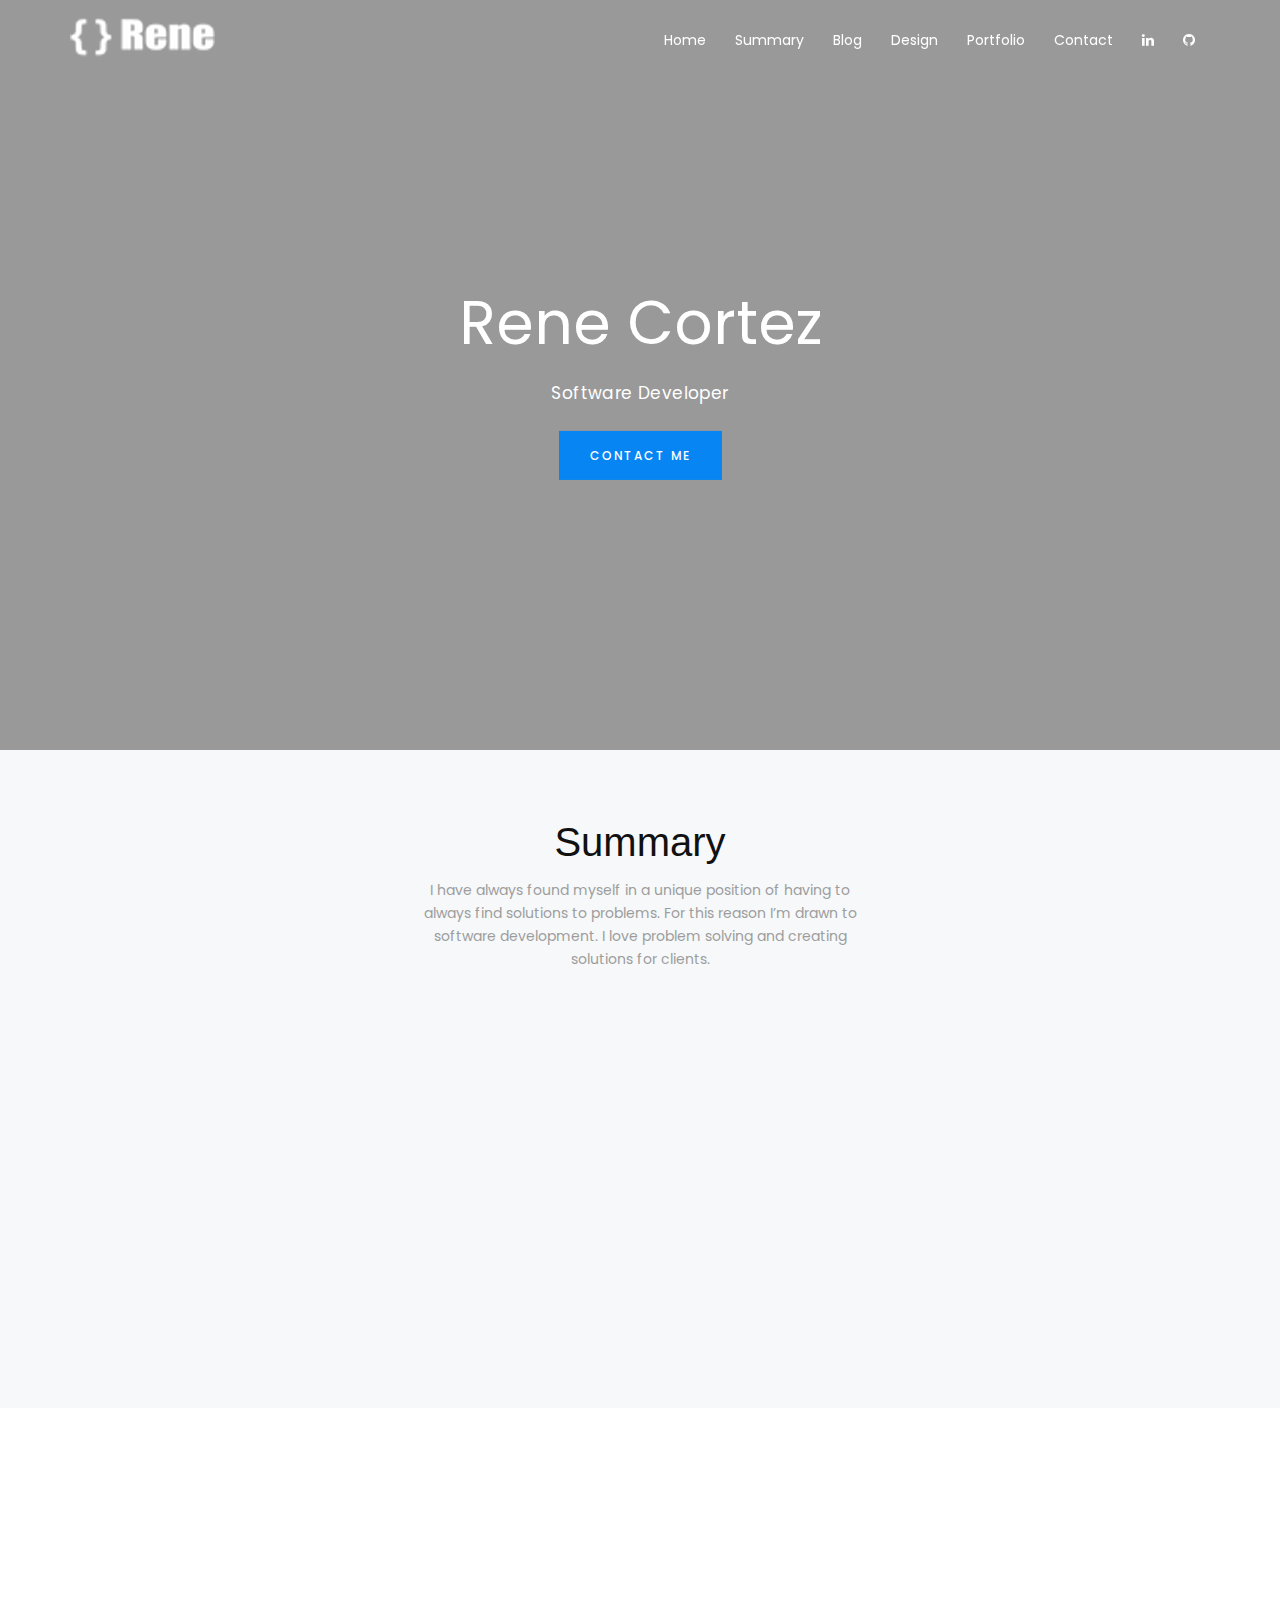
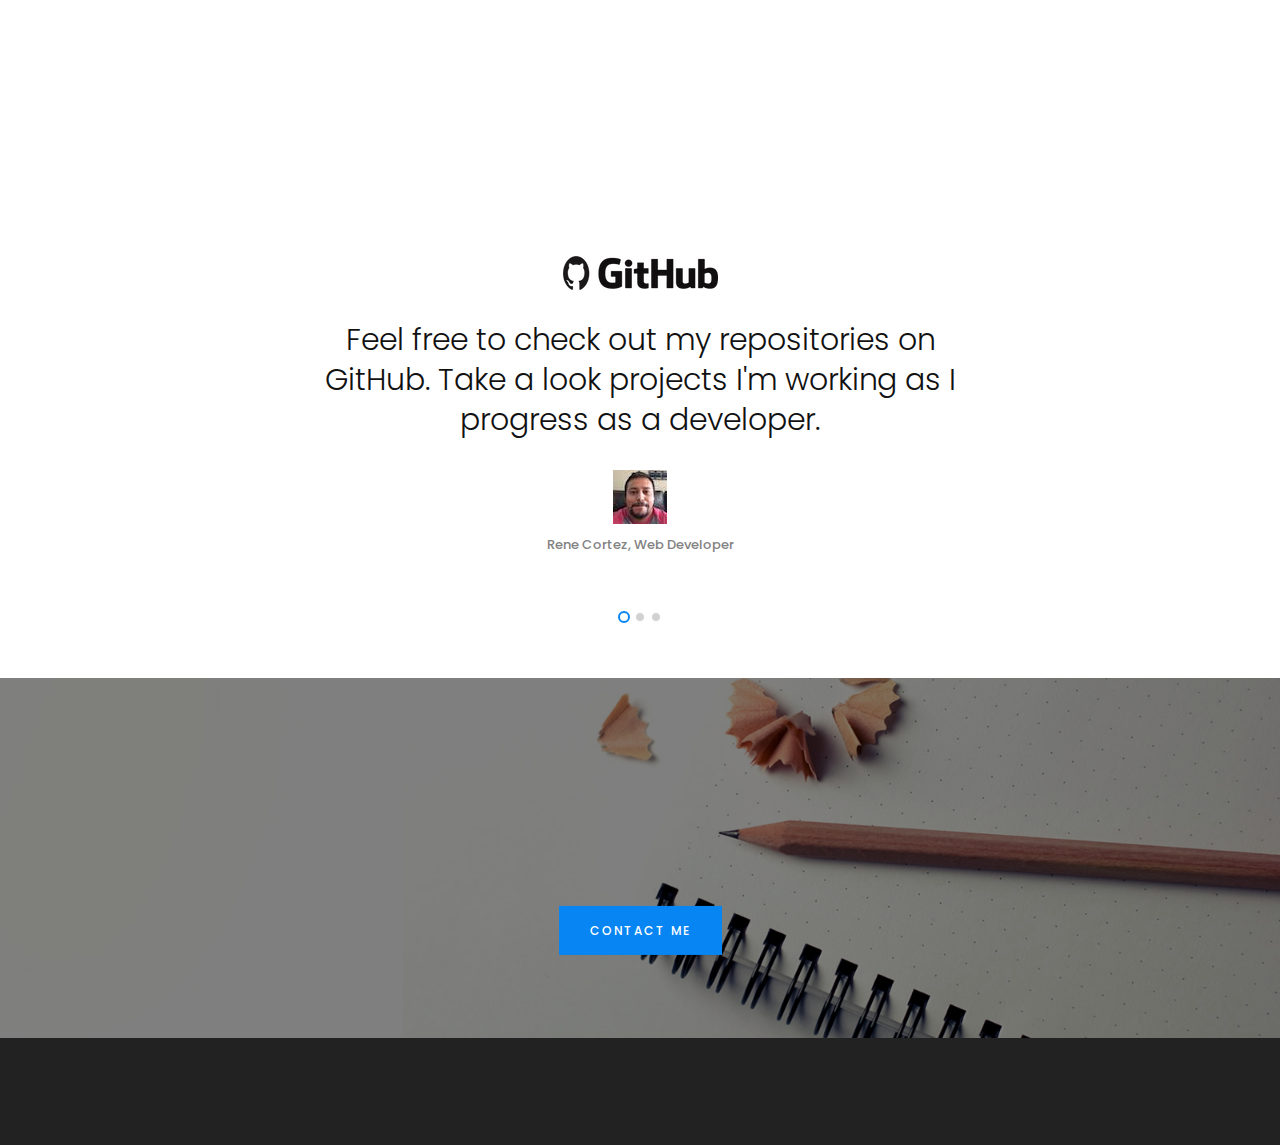
==== index.html @ 2984392f "First commit" ====
<!DOCTYPE html>
<html lang="en-US">
<head>
	<meta charset="UTF-8">
	<title>Rene Cortez</title>
	<meta name="viewport" content="width=device-width, initial-scale=1.0">
	<meta http-equiv="X-UA-Compatible" content="IE=9, IE=edge" />
	<meta name='robots' content='noindex,follow' />

	<link rel='stylesheet' id='bootstrap-css'  href='assets/css/bootstrap.min.css?ver=4.4.1' type='text/css' media='screen' />
	<link href='https://fonts.googleapis.com/css?family=Poppins:400,300,500,600,700&subset=latin,devanagari,latin-ext' rel='stylesheet' type='text/css'>
	<link rel='stylesheet' id='fontawesome-css'  href='https://maxcdn.bootstrapcdn.com/font-awesome/4.5.0/css/font-awesome.min.css?ver=4.4.1' type='text/css' media='all' />
	<link rel='stylesheet' id='style-css'  href='assets/css/new-style.css' type='text/css' media='all' />
	<link rel="stylesheet" href="https://cdnjs.cloudflare.com/ajax/libs/animate.css/3.5.2/animate.min.css">
	<script type='text/javascript' src='assets/js/jquery.js'></script>
	
	<link type="text/css" rel="stylesheet" id="flexible-switch" href="assets/css/new-style-blue.css" />

</head>
	
<body>
	<div class="hero-image">
		<div id="home">
			<div class="hero-overlay">
				<header id="site-header">
					<div class="row">
						<nav id="top-nav" class="navbar navbar-default navbar-fixed-top navbar-scroll-changed">
							  
						  <div class="container">

							<div class="col-md-2 col-sm-1 col-xs-12">
									<div class="branding">
									  <a href="#" title="Home is where the heart is" rel="home"><img id="logo" src="assets/images/flexible-logo.png" alt="Home is where the heart is"></a>
									</div><!--end branding-->
								
									<div class="navbar-header">
										<button type="button" class="navbar-toggle collapsed" data-toggle="collapse" data-target="#bs-example-navbar-collapse-1" aria-expanded="false">
											<span class="sr-only">Toggle navigation</span>
											<span class="icon-bar"></span>
											<span class="icon-bar"></span>
											<span class="icon-bar"></span>
										</button>
									</div><!--end navbar-header-->
							</div><!--end col-md-2 col-sm-2 col-xs-12-->

							<div class="col-md-10 col-sm-11 col-xs-12">
								  <div class="navbar-collapse collapse" id="bs-example-navbar-collapse-1" aria-expanded="true" style="height: 1px;" role="navigation">
									  
									<div class="menu-primary-menu-container">
										<ul id="menu-main-top-navigation" class="menu nav navbar-nav navbar-right">
											<li><a href="#home">Home</a></li>
											<li><a href="#features">Summary</a></li>
											<li><a href="#services">Blog</a></li>
											<li><a href="#info">Design</a></li>
											<li><a href="#plan">Portfolio</a></li>
											<li><a href="#contact">Contact</a></li>
											<li><a href="https://www.linkedin.com/in/rene-cortez/" target="_blank"><i class="fa fa-linkedin"></i></a></li>
											<li><a href="https://github.com/rcortezk9" target="_blank"><i class="fa fa-github"></i></a></li>
										</ul>
									</div><!--end menu-->
								</div><!--end navbar-collapse--> 

							 </div><!--end col-md-10 col-sm-10 col-xs-12--> 
							  
							</div><!--end container-->
						</nav>
						   
							</div><!--end row-->
						<div class="main-message">  
							<div class="container">
								<h1 class="flex fadeInUp animated">Rene Cortez</h1>
								<p class="description-image flex fadeInUp animated">
								  Software Developer
								</p>
								<input type="submit" class="btn btn-cta-primary btn-cta-buy" value="Contact Me" onclick="window.location.href='mailto:rcortezk9@gmail.com'">
								<!--<a class="btn btn-cta-primary btn-cta-blue flex fadeInUp animated" href="#" role="button">Contact</a>-->
							</div><!--end container-->                         
						</div><!--end main-message--> 
					</header>
				</div><!--end hero-overlay-->
			</div><!--end acasa-->
		 </div><!--end hero-image--> 
			  
			

	<section id="features">
		<div class="container">
			<div class="title">
				<h2 class="flex fadeInUp animated">Summary</h2>
				<p class="description flex fadeInUp animated">I have always found myself in a unique position of having to always find solutions to problems. For this reason I’m drawn to software development. I love problem solving and creating solutions for clients.</p>
			</div><!--end title-->

			<div class="row">
				<div class="col-md-3 caption flex fadeInUp animated animated" data-wow-delay="0.1s">
					<i class="fa fa-desktop"></i>
					<h3>Information Technology</h3>
					<p>Information Technology professional with outstanding analytical, interpersonal and communication skills</p>
				</div><!--end col-md-3-->

				<div class="col-md-3 caption flex fadeInUp animated animated" data-wow-delay="0.3s">
						<i class="fa fa-code"></i>
						<h3>Coding</h3>
						<p>Experienced in object-oriented programming; developing, testing and debugging code; designing interfaces; and
							administering systems and networks.</p>
				</div><!--end col-md-3-->

				<div class="col-md-3 caption flex fadeInUp animated animated" data-wow-delay="0.5s">
					<i class="fa fa-globe"></i>
						<h3>Web Presence</h3>
						<p>Able to build a Web presence from the ground up – from concept, navigation, layout, and programming to UX and SEO.</p>
				</div><!--end col-md-3-->

				<div class="col-md-3 caption flex fadeInUp animated animated" data-wow-delay="0.7s">
					<i class="fa fa-ship"></i>
					<h3>Military Service</h3>
					<p>Served 4 years in U.S. Navy where I led a group of 4 Operation Specialist in both surface and air war fair.  Learned about leadership and working as part of a team to overcome challenging situations.</p>
				</div><!--end col-md-3-->

			</div><!--end row-->
		</div><!--end container-->
	</section>

		<section id="services" class="container">
			<div class="row">
				<div class="title">
					<h2 class="flex fadeInUp animated">Blog Posts</h2>
					<p class="description flex fadeInUp animated">Coming Soon!</p>
				</div><!--end title-->
				<div class="col-md-6">
					<div class="row">
						<div class="col-sm-6 caption flex fadeInUp animated animated" data-wow-delay="0.1s">
							<a href="https://placeholder.com"><img src="http://via.placeholder.com/507x338"></a>
							<a href="#" title="Your title here"><h4>Best blog post</h4></a>
							<p>Aenean fermentum, elit eget tincidunt condimentum, eros ipsum rutrum orci, sagittis tempus lacus.</p>
							<a href="#" title="See more" class="more">See more &nbsp;<i class="fa fa-angle-right"></i></a>
						</div><!--end col-sm-6-->

						<div class="col-sm-6 caption flex fadeInUp animated animated" data-wow-delay="0.2s">
							<a href="https://placeholder.com"><img src="http://via.placeholder.com/507x338"></a>
							<a href="#" title="Your title here"><h4>Standard blog post</h4></a>
							<p>Aenean fermentum, elit eget tincidunt condimentum, eros ipsum rutrum orci, sagittis tempus lacus.</p>
							<a href="#" title="See more" class="more">See more &nbsp;<i class="fa fa-angle-right"></i></a>
						</div><!--end col-sm-6-->
					</div><!--end row-->
				</div><!--end col-md-6-->


				<div class="col-md-6">
					<div class="row">
						<div class="col-sm-6 caption flex fadeInUp animated animated" data-wow-delay="0.3s">
							<a href="https://placeholder.com"><img src="http://via.placeholder.com/507x338"></a>
							<a href="#" title="Your title here"><h4>Simple blog post</h4></a>
							<p>Aenean fermentum, elit eget tincidunt condimentum, eros ipsum rutrum orci, sagittis tempus lacus.</p>
							<a href="#" title="See more" class="more">See more &nbsp;<i class="fa fa-angle-right"></i></a>
						</div><!--end col-sm-6-->

						<div class="col-sm-6 caption flex fadeInUp animated animated" data-wow-delay="0.4s">
							<a href="https://placeholder.com"><img src="http://via.placeholder.com/507x338"></a>
							<a href="#" title="Your title here"><h4>Another blog post</h4></a>
							<p>Aenean fermentum, elit eget tincidunt condimentum, eros ipsum rutrum orci, sagittis tempus lacus.</p>
							<a href="#" title="See more" class="more">See more&nbsp;<i class="fa fa-angle-right"></i></a>
						</div><!--end col-sm-6-->
					</div><!--end row-->
				</div><!--end col-md-6-->
			</div><!--end row-->
		</section><!--end services-->


	<section id="info">
			<div class="zig-zag container">
				<div class="row">
					<div class="col-md-6">
						<img src='assets/images/mobile-responsive.png' class="serv flex fadeInUp animated animated" alt="Flexible" />
					</div><!--end col-md-7-->
					
					<div class="col-md-5 col-md-push-1">
						<h2 class="flex fadeInUp animated animated">Responsiveness - you bet</h2>
						<p class="flex fadeInUp animated animated">Sites are built to accommodate all aspects of a mobile user experience, regardless of what kind of device they are using. These sites will work just as well on a mobile device as on a desktop, giving users access to the full content of a site and not a stripped down version of the main site.  What you get is a seamless adjustment to the new dimensions of the user’s screen.
						</p>
					</div><!--end col-md-5--> 
					
				</div><!--end row-->
			</div><!--end zig-zag-->
			
			<div class="zig-zag container">
				<div class="row">
					<div class="col-md-5">
						<h2 class="flex fadeInUp animated animated">Agile Approach</h2>
						<p class="flex fadeInUp animated animated">Means managing the design and building of the website in a flexible, incremental way.  Applying it to everything from software development and user experience to visual design and writing content.  Since the approach is highly flexible, it can change and grow as new information and problems are encountered.
						</p>
					</div><!--end col-md-5--> 
					
					<div class="col-md-6 col-md-offset-1">
						<img src='assets/images/web-presence.png' class="serv flex flipInX animated" alt="Flexible" />
					</div><!--end col-md-5-->
					
				</div><!--end row-->
			</div><!--end zig-zag-->
		</section><!--end info-->
			   
			
		<section id="plan">
			<div class="container">
					<div class="title">
						<h2 class="flex fadeInUp animated animated">Portfolio</h2>
						<p class="description flex fadeInUp animated animated">Projects</p>
					</div><!--end title-->
			
					<div class="row"> 
						<div class="col-md-6">
							<div class="row">
								<a href="assets/Projects/simple-simon-pinn/index.html" target="_blank"><div class="price-table col-sm-6 flex fadeInUp animated" data-wow-delay="0.1s">
									<i class="fa fa-life-ring"></i>
									<h6>Simple Simon</h6>
									<SPAN class="dollar">PLAY</SPAN>
									<span class="price"></span>

									<ul class="features">
										<li>Test yourself</li>
										<li>Watch, remember, repeat!</li>
										<li>Fast-paced play, challenge youself.</li>
										<li>Keeps track of your score.</li>
									</ul>
								</div></a><!--price-table-->

								<a href="assets/Projects/weather-app/weather_map.html" target="_blank"><div class="price-table col-sm-6 flex fadeInUp animated" data-wow-delay="0.3s">
									<i class="fa fa-sun-o"></i>
									<h6>Weather App</h6>
									<span class="dollar">VIEW</span>
									<span class="price"></span>

									<ul class="features">
										<li>Used Google & Weather API</li>
										<li>Drag & drop marker</li>
										<li>Get weather updates</li>
										<li>3, 6, 9 day forecast</li>
									</ul>
								</div></a><!--price-table-->
								
							</div><!--end row-->    
						</div><!--end col-sm-6-->        
		


						<div class="col-md-6">
							<div class="row">
								<a href="assets/Projects/calculator/calculator.html" target="_blank"><div class="price-table col-sm-6 flex fadeInUp animated" data-wow-delay="0.5s">
									<i class="fa fa-calculator"></i>
									<h6>Calculator</h6>
									<span class="dollar">VIEW</span>
									<span class="price"></span>

									<ul class="features">
										<li>Calculator program</li>
										<li>Can handle simple arithmetic</li>
										<li>Able to use your mouse or keys</li>
										<li>A work in progress</li>
									</ul>

								</div></a><!--price-table-->

								<a href="https://leveluplearning.site" target="_blank"><div class="price-table col-sm-6 flex fadeInUp animated" data-wow-delay="0.7s">
									<i class="fa fa-child"></i>
									<h6>Level Up Learning</h6>
									<span class="dollar">VISIT</span>
									<span class="price"></span>

									<ul class="features">
										<li>Capston Project</li>
										<li>Java-based platform</li>
										<li>Connection to advance education</li>
										<li>1:1 Student & Teacher</li>
									</ul>
								</div></a><!--price-table-->
							</div><!--end row--> 
					</div><!--end col-sm-6-->

					
				</div><!--end row-->
			</div><!--end container-->                                       
		</section><!--end plan-->     
			

	
		<section id="testimonials">
				<div class="container">
					<div class="caption">   
					<div class="row">
						<div class="col-md-12">                            
							<div id="myCarousel" class="carousel slide" data-interval="4000">

								<div class="carousel-inner">
									<div class="item active">
										<a href="https://github.com/rcortezk9" target="_blank" class="company"><img src="assets/images/github-logo.png" alt="#"></a>
										<blockquote>
											<i class="quote-open"></i>
											Feel free to check out my repositories on GitHub.  Take a look projects I'm working as I progress as a developer.
											<i class="quote-close"></i>
										</blockquote>

										<span class="author"><img src="assets/images/user.png" alt="#">Rene Cortez, Web Developer</span>
									</div><!--end item-->

									<div class="item">
										<a href="http://codeup.com" target="_blank" class="company"><img src="assets/images/codeup-logo.png" alt="#"></a>
										<blockquote>
											<i class="quote-open"></i>
											Full Stack Web Development - Java.
											<i class="quote-close"></i>
										</blockquote>
										<span class="author"><img src="assets/images/user.png" alt="#">Rene Cortez, Web Developer</span>
									</div><!--end item-->

									<div class="item">
										<a class="company"><img src="assets/images/tools.png" alt="#"></a>
										<blockquote>
											<i class="quote-open"></i>
											Spring, REST, Java, JavaScript, jQuery, CSS, Bootstrap, GitHub, XML, AJAX, MySQL, Maven, Intellij,
											Tomcat
											<i class="quote-close"></i>
										</blockquote>
										<span class="author"><img src="assets/images/user.png" alt="#">Rene Cortez, Web Developer</span>
									</div><!--end item-->

								</div><!--end carousel-inner-->

								<!-- Indicators -->
								  <ol class="carousel-indicators">
									<li data-target="#myCarousel" data-slide-to="0" class="active"></li>
									<li data-target="#myCarousel" data-slide-to="1" class=""></li>
									<li data-target="#myCarousel" data-slide-to="2" class=""></li>
								  </ol>

							</div><!--end myCarousel-->

						</div><!--end col-md-12-->  

					</div><!--end row--> 
					</div><!--end caption-->                            
				</div><!--end container-->
		</section><!--end testimonials-->
										
																	   

		<section id="contact" class="marketing-action">
			<div class="overlay">
				<div class="text">
					 <h2 class="flex fadeInUp animated  animated">{$rene.cortez}</h2>
					 <p class="description-image flex fadeInUp animated  animated">
						Software Developer.
					 </p>
					<input type="submit" class="btn btn-cta-primary btn-cta-buy" value="Contact Me" onclick="window.location.href='mailto:rcortezk9@gmail.com'">
					 <!--<a href="#" class="btn btn-cta-primary btn-cta-buy" role="button">Call to action</a>-->
				</div><!--end text-->
			</div><!--end overlay-->
		</section><!--end marketing-action-->
										   

	   <div id="footer">                                      
	   <div class="container">
			<div class="row">
					<div class="footer-section col-md-1">
						<a href="#" title="Home is where the heart is" rel="home"><img src='assets/images/flexible-logo-footer.png' class="logo-footer flex fadeInUp animated" alt="Home is where the heart is"></a>
					</div><!--end footer-section-->

					<div class="footer-section col-md-8 col-sm-9 col-xs-12 text-center">
							<!--<p class="copyright flex fadeInUp animated">&#169; Copyright 2016 <strong>Rene.</strong>&nbsp;All rights reserved.</p>-->
					</div><!--end footer-section-->

						
					<div class="footer-section col-md-3 col-xs-12">
						<div class="social copyright flex fadeInUp animated">
							<a href="https://www.linkedin.com/in/rene-cortez/" target="_blank"><i class="fa fa-linkedin"></i></a>
							<a href="https://github.com/rcortezk9" target="_blank"><i class="fa fa-github"></i></a>
						</div><!--end social-->
					</div><!--end col-md-3-->
			</div><!--end row-->
		</div><!--end container-->
		</div><!--end footer-->

<script type='text/javascript' src='https://ajax.googleapis.com/ajax/libs/jquery/1.11.3/jquery.min.js?ver=1.0'></script>
<script type='text/javascript' src='assets/js/bootstrap.min.js'></script>
<script type='text/javascript' src='assets/js/jquery-mobile.js?ver=1.0'></script>
<script type='text/javascript' src="assets/js/wow.min.js"></script>
<script type='text/javascript' src="assets/js/main.js"></script>
<script type='text/javascript' src="assets/js/respond.min.js"></script>

<script>

//jQuery transitions init(wow + animated)
wow = new WOW(
	{
		boxClass: 'flex',
		animateClass: 'animated', // default
		offset: 0,          // default
		mobile: true,       // default
		live: true        // default
	}
	)
wow.init();
</script>
<script type="text/javascript" src="assets/js/jQuery.style.switcher.js"></script>
				<script type="text/javascript">
			$(function(){
			$('#colour-variations ul').styleSwitcher({
				defaultThemeId: 'flexible-switch',
				hasPreview: false,
				cookie: {
					expires: 30,
					isManagingLoad: true
				}
			});	
			$('.option-toggle').click(function() {
				$('#colour-variations').toggleClass('sleep');
			});
		});
		</script>
</body>
---- assets/css/new-style.css ----
/* 
Theme Name: Flexible
Author: Andrei Dorin
Version: 1.0
*/
body{font-family:"Poppins",Arial sans-serif;font-size:14px;line-height:1.42857143;color:#828282;background-color:#fff;margin:0;padding:0;overflow-x:hidden;-webkit-font-smoothing:antialiased}ul{margin:0;padding:0;list-style:none}h1{font-size:60px}h2{color:#111;font-weight:300;margin-bottom:30px}h3,h4,h5{color:#333c4d;font-weight:400;margin-bottom:20px}p{font-family:'Poppins',sans-serif;font-weight:400;font-size:14px;line-height:23px;color:#828282;padding-bottom:15px}@font-face{font-family:'FontAwesome';src:local('FontAwesome')}ul li{font-family:'Poppins',sans-serif;font-size:15px;line-height:27px;list-style-type:none;color:#828282}a{color:#828282}a:hover{color:#0785f2}a h4:hover{text-decoration:underline}img{max-width:100%;height:auto}.branding img#logo{max-width:initial;margin-left:-15px}.clear{clear:both}.container{padding-right:15px;padding-left:15px;margin-right:auto;margin-left:auto}.caption{text-align:center;margin-bottom:70px}.btn-cta-primary{color:#fff!important;padding:15px 30px 15px 30px!important;border-radius:0;font-size:12px;letter-spacing:2px;transition:all .2s ease-in-out;position:relative;margin-top:25px;text-transform:uppercase;font-weight:500}.btn-cta-blue{background-color:#0785f2}.btn-cta-blue:hover{background-color:#fff;color:#0785f2!important}a.more{transition:all .2s ease-in-out;font-size:14px!important;margin-top:10px;font-weight:400}a.more:hover *{color:#0785f2;padding-left:10px}a.more i.fa{font-size:15px!important;font-weight:700;border:0;cursor:pointer;margin-right:5px;transition:all .2s ease-in-out}a.more i.fa:hover{color:#009be3}#top-nav{transition:all .2s linear 0s}.navbar-fixed-top{background-color:transparent;border:0}.navbar-fixed-top li a{color:#fff;font-size:14px;font-weight:400;transition:color .3s,border .3s}.navbar-fixed-top .navbar-nav .activenav a{color:#fff;border-bottom:1px solid #fff}.navbar-nav>li>a{border-bottom:1px solid transparent;transition:color .3s,border .3s}.navbar-fixed-top .navbar-nav>li>a:hover{border-bottom:1px solid #fff}.fixed-header{background:#fff!important;box-shadow:0 6px 4px -4px rgba(0,0,0,.1)}.fixed-header .navbar-nav>li>a{color:#828282;opacity:1}.fixed-header .navbar-nav .activenav a{color:#222!important;border-bottom:1px solid #0785f2}.fixed-header .navbar-nav .activenav a:hover{border-bottom:1px solid #0785f2}.fixed-header .navbar-nav>li>a:hover{border-bottom:1px solid #111}#top-nav.navbar-scroll-changed{background:0;margin:0 auto;border:0;padding-top:15px;padding-bottom:15px}.hero-overlay{background:rgba(0,0,0,.4);height:600px;top:0;left:0;bottom:0;right:0}.hero-image{margin-bottom:70px}.hero-image #home{background:url("../images/home-hero-2.jpg");position:relative;width:100%;background-size:cover;background-position:center;background-repeat:no-repeat;overflow:hidden}.main-message{position:absolute;text-align:center;top:50%;transform:translatey(-50%);-o-transform:translatey(-50%);-webkit-transform:translatey(-50%);-moz-transform:translatey(-50%);-ms-transform:translatey(-50%);width:100%}.main-message h1{font-family:"Poppins",Arial sans-serif;font-weight:400;font-size:60px;color:#fff}.title{text-align:center;margin-bottom:70px}.title p{font-size:14px;color:#9d9d9d}.title h2{margin-bottom:15px!important}p.description{font-size:14px;font-weight:400;text-align:center!important;padding-bottom:5px;max-width:450px;margin:0 auto}p.description-image{color:#fff;font-size:17px;font-weight:400;letter-spacing:.4px;padding:15px 230px;line-height:25px}.zig-zag{margin-bottom:100px}.zig-zag h2{margin-top:70px}.zig-zag-right p{text-align:right}.zig-zag-right h2{text-align:right}#features{margin-bottom:70px;padding-top:50px;background-color:#f6f8fa}#features i.fa{font-size:50px;color:#0785f2;position:relative;text-align:center;margin-bottom:10px}#features h3{color:#222}#features .caption p{padding-left:10px;padding-right:10px}#testimonials .carousel-indicators li{background-color:#000;background-color:rgba(70,70,70,.25)}#testimonials .carousel-indicators .active{background-color:transparent;border:2px solid #0785f2}.carousel-inner .item{min-height:320px}#testimonials .carousel-inner blockquote{font-size:30px;line-height:40px;margin:0;font-weight:300;color:#111}.carousel-indicators{top:110%}a.company img{margin:0 auto 10px;margin-bottom:30px;width:auto}span.author{font-size:13px;color:#828282!important;font-weight:500}span.author img{display:block;height:54px;margin:0 auto 10px;margin-top:30px;width:auto}#services a img{transition:all .2s ease-in-out}#services a img{border:2px solid #fff}#services a img:hover{border:2px solid #0785f2}#plan{padding-bottom:70px}.price-table{padding-top:40px;padding-bottom:30px;text-align:center;background-color:#fff;border:1px solid #d6d6d6;transition:all .2s ease-in-out;cursor:pointer;margin-left:0}.price-table i.fa{color:#d6d6d6;font-size:40px}.price-table h6{letter-spacing:2px;text-transform:uppercase;color:#828282;font-weight:400}span.price{font-size:70px;font-weight:300;color:#333c4d}span.dollar{vertical-align:top;font-size:17px!important;display:inline-block;margin-top:15px;color:#222}.price-table ul.features{margin-top:10px}.price-table ul.features li{font-size:14px;line-height:37px}.price-table:hover{background-color:#0785f2;margin-top:-20px;z-index:10;border:0}.price-table:hover *{color:#fff!important}@media (max-width: 768px){.hero-overlay{ height:450px}.navbar-fixed-top{background:#fff!important;box-shadow:0 6px 4px -4px rgba(0,0,0,.1)}.navbar-default .navbar-nav>li>a{color:#828282;opacity:1;line-height:20px!important;margin-left:0!important}.navbar-fixed-top .navbar-toggle .icon-bar{background-color:#757d8a!important}.navbar-fixed-top .navbar-nav .activenav a{color:#222;border-bottom:1px solid #0785f2}}@media (max-width: 990px){p.description-image{ padding:0!important}}@media (max-width: 990px){.zig-zag{ text-align:center;margin-bottom:40px}.zig-zag-right *{text-align:center!important;margin-bottom:20px}.carousel-indicators{position:relative;clear:both;margin-bottom:30px;left:50%}}@media (max-width: 450px){.social{ float:left!important;margin-bottom:20px;margin-top:-15px}.zig-zag h2{margin-top:30px}}@media (max-width: 650px){.footer-section{ text-align:center!important}p.copyright{float:none!important;margin-left:0!important}.social{float:none!important}.marketing-action h1{font-size:35px;font-weight:400}}@media (max-width: 768px){.price-table{ margin:30px!important}}@media (max-width: 600px){.main-message h1{ font-size:40px!important}}.marketing-action{position:relative;background:url('../images/pencil.jpg');width:100%;height:100%;background-size:cover;background-position:center;background-repeat:no-repeat;overflow:hidden}.marketing-action .overlay{background:rgba(0,0,0,.5);top:0;left:0;bottom:0;right:0;height:360px}.marketing-action .text{position:absolute;text-align:center;top:48%;transform:translatey(-50%);-o-transform:translatey(-50%);-webkit-transform:translatey(-50%);-moz-transform:translatey(-50%);-ms-transform:translatey(-50%);width:100%;padding-left:15px;padding-right:15px}.marketing-action h1{margin-bottom:15px!important;margin-top:0}.marketing-action .text h1{color:#fff}.btn-cta-buy{background-color:#0785f2;margin-top:0}.btn-cta-buy:hover{background-color:#fff;color:#0785f2!important;margin-top:0}#footer{margin-bottom:0;background-color:#222;padding-top:50px}.footer-section{margin-bottom:30px}img.logo-footer{margin-top:-15px}p.copyright{float:left;margin-left:-30px}.social{float:right;margin-right:-15px}.social a{padding-right:15px;font-size:19px}
/* This beautiful CSS-File has been crafted with LESS (lesscss.org) and compiled by simpLESS (wearekiss.com/simpless) */
---- assets/css/new-style-blue.css ----
body{font-family:Poppins,Arial sans-serif;font-size:14px;line-height:1.42857143;color:#828282;background-color:#fff;margin:0;padding:0;overflow-x:hidden;-webkit-font-smoothing:antialiased}ul{margin:0;padding:0;list-style:none}h1{font-size:60px}h2{color:#111;font-weight:300;margin-bottom:30px}h3,h4,h5{color:#333c4d;font-weight:400;margin-bottom:20px}p{font-family:Poppins,sans-serif;font-weight:400;font-size:14px;line-height:23px;color:#828282;padding-bottom:15px}@font-face{font-family:FontAwesome;src:local('FontAwesome')}ul li{font-family:Poppins,sans-serif;font-size:15px;line-height:27px;list-style-type:none;color:#828282}a{color:#828282}a:hover{color:#0785f2}a h4:hover{text-decoration:underline}img{max-width:100%;height:auto}.branding img#logo{max-width:initial;margin-left:-15px}.clear{clear:both}.container{padding-right:15px;padding-left:15px;margin-right:auto;margin-left:auto}.caption{text-align:center;margin-bottom:70px}.btn-cta-primary{color:#fff!important;padding:15px 30px!important;border-radius:0;font-size:12px;letter-spacing:2px;transition:all .2s ease-in-out;position:relative;margin-top:25px;text-transform:uppercase;font-weight:500}.btn-cta-blue{background-color:#0785f2}.btn-cta-blue:hover{background-color:#fff;color:#0785f2!important}a.more{transition:all .2s ease-in-out;font-size:14px!important;margin-top:10px;font-weight:400}a.more:hover *{color:#0785f2;padding-left:10px}a.more i.fa{font-size:15px!important;font-weight:700;border:none;cursor:pointer;margin-right:5px;transition:all .2s ease-in-out}a.more i.fa:hover{color:#009be3}#top-nav{transition:all .2s linear 0s}.navbar-fixed-top{background-color:transparent;border:none}.navbar-fixed-top li a{color:#fff;font-size:14px;font-weight:400;transition:color .3s,border .3s}.navbar-fixed-top .navbar-nav .activenav a{color:#fff;border-bottom:1px solid #fff}.navbar-nav>li>a{border-bottom:1px solid transparent;transition:color .3s,border .3s}.navbar-fixed-top .navbar-nav>li>a:hover{border-bottom:1px solid #fff}.fixed-header{background:#fff!important;box-shadow:0 6px 4px -4px rgba(0,0,0,.1)}.fixed-header .navbar-nav>li>a{color:#828282;opacity:1}.fixed-header .navbar-nav .activenav a{color:#222!important;border-bottom:1px solid #0785f2}.fixed-header .navbar-nav .activenav a:hover{border-bottom:1px solid #0785f2}.fixed-header .navbar-nav>li>a:hover{border-bottom:1px solid #111}#top-nav.navbar-scroll-changed{background:0 0;margin:0 auto;border:0;padding-top:15px;padding-bottom:15px}.hero-overlay{background:rgba(0,0,0,.4);height:700px;top:0;left:0;bottom:0;right:0}.hero-image{margin-bottom:0}.hero-image #home{background:url(../images/home-hero-2.jpg) center no-repeat;position:relative;width:100%;background-size:cover;overflow:hidden}.main-message{position:absolute;text-align:center;top:50%;transform:translateY(-50%);-o-transform:translateY(-50%);-webkit-transform:translateY(-50%);-moz-transform:translateY(-50%);-ms-transform:translateY(-50%);width:100%}.main-message h1{font-family:Poppins,Arial sans-serif;font-weight:400;font-size:60px;color:#fff}.title{text-align:center;margin-bottom:70px}.title p{font-size:14px;color:#9d9d9d}.title h2{margin-bottom:15px!important}p.description{font-size:14px;font-weight:400;text-align:center!important;padding-bottom:5px;max-width:450px;margin:0 auto}p.description-image{color:#fff;font-size:17px;font-weight:400;letter-spacing:.4px;padding:15px 230px;line-height:25px}.zig-zag{margin-bottom:100px}.zig-zag h2{margin-top:70px}.zig-zag-right h2,.zig-zag-right p{text-align:right}#features{margin-bottom:70px;padding-top:50px;background-color:#f6f8fa}#features i.fa{font-size:50px;color:#0785f2;position:relative;text-align:center;margin-bottom:10px}#features h3{color:#222}#features .caption p{padding-left:10px;padding-right:10px}#testimonials .carousel-indicators li{background-color:#000;background-color:rgba(70,70,70,.25)}#testimonials .carousel-indicators .active{background-color:transparent;border:2px solid #0785f2}.carousel-inner .item{min-height:320px}#testimonials .carousel-inner blockquote{font-size:30px;line-height:40px;margin:0;font-weight:300;color:#111}.carousel-indicators{top:110%}a.company img{margin:0 auto 30px;width:auto}span.author{font-size:13px;color:#828282!important;font-weight:500}span.author img{display:block;height:54px;margin:30px auto 10px;width:auto}#services a img{transition:all .2s ease-in-out;border:2px solid #fff}#services a img:hover{border:2px solid #0785f2}#plan{padding-bottom:70px}.price-table{padding-top:40px;padding-bottom:30px;text-align:center;background-color:#fff;border:1px solid #d6d6d6;transition:all .2s ease-in-out;cursor:pointer;margin-left:0}.price-table i.fa{color:#d6d6d6;font-size:40px}.price-table h6{letter-spacing:2px;text-transform:uppercase;color:#828282;font-weight:400}span.price{font-size:70px;font-weight:300;color:#333c4d}span.dollar{vertical-align:top;font-size:40px!important;display:inline-block;margin-top:15px;color:#222}.price-table ul.features{margin-top:10px}.price-table ul.features li{font-size:14px;line-height:37px}.price-table:hover{background-color:#0785f2;margin-top:-20px;z-index:10;border:none}.price-table:hover *{color:#fff!important}#contact h2{color:#fff}@media (max-width:1024px){.hero-overlay{height:550px}}@media (min-width:1024px){.hero-overlay{height:750px}}@media (max-width:768px){.hero-overlay{height:450px}.navbar-fixed-top{background:#fff!important;box-shadow:0 6px 4px -4px rgba(0,0,0,.1)}.navbar-default .navbar-nav>li>a{color:#828282;opacity:1;line-height:20px!important;margin-left:0!important}.navbar-fixed-top .navbar-toggle .icon-bar{background-color:#757d8a!important}.navbar-fixed-top .navbar-nav .activenav a{color:#222;border-bottom:1px solid #0785f2}}@media (max-width:990px){p.description-image{padding:0!important}}@media (max-width:990px){.zig-zag{text-align:center;margin-bottom:40px}.zig-zag-right *{text-align:center!important;margin-bottom:20px}.carousel-indicators{position:relative;clear:both;margin-bottom:30px;left:50%}}@media (max-width:450px){.social{float:left!important;margin-bottom:20px;margin-top:-15px}.zig-zag h2{margin-top:30px}}@media (max-width:650px){.footer-section{text-align:center!important}p.copyright{float:none!important;margin-left:0!important}.social{float:none!important}.marketing-action h1{font-size:35px;font-weight:400}}@media (max-width:768px){.price-table{margin:30px!important}}@media (max-width:600px){.main-message h1{font-size:40px!important}}.marketing-action{position:relative;background:url(../images/pencil.jpg) center no-repeat;width:100%;height:100%;background-size:cover;overflow:hidden}.marketing-action .overlay{background:rgba(0,0,0,.5);top:0;left:0;bottom:0;right:0;height:360px}.marketing-action .text{position:absolute;text-align:center;top:48%;transform:translateY(-50%);-o-transform:translateY(-50%);-webkit-transform:translateY(-50%);-moz-transform:translateY(-50%);-ms-transform:translateY(-50%);width:100%;padding-left:15px;padding-right:15px}.marketing-action h1{margin-bottom:15px!important;margin-top:0}.marketing-action .text h1{color:#fff}.btn-cta-buy{background-color:#0785f2;margin-top:0}.btn-cta-buy:hover{background-color:#fff;color:#0785f2!important;margin-top:0}#footer{margin-bottom:0;background-color:#222;padding-top:50px}.footer-section{margin-bottom:30px}img.logo-footer{margin-top:-15px}p.copyright{float:left;margin-left:-30px}.social{float:right;margin-right:-15px}.social a{padding-right:15px;font-size:19px}
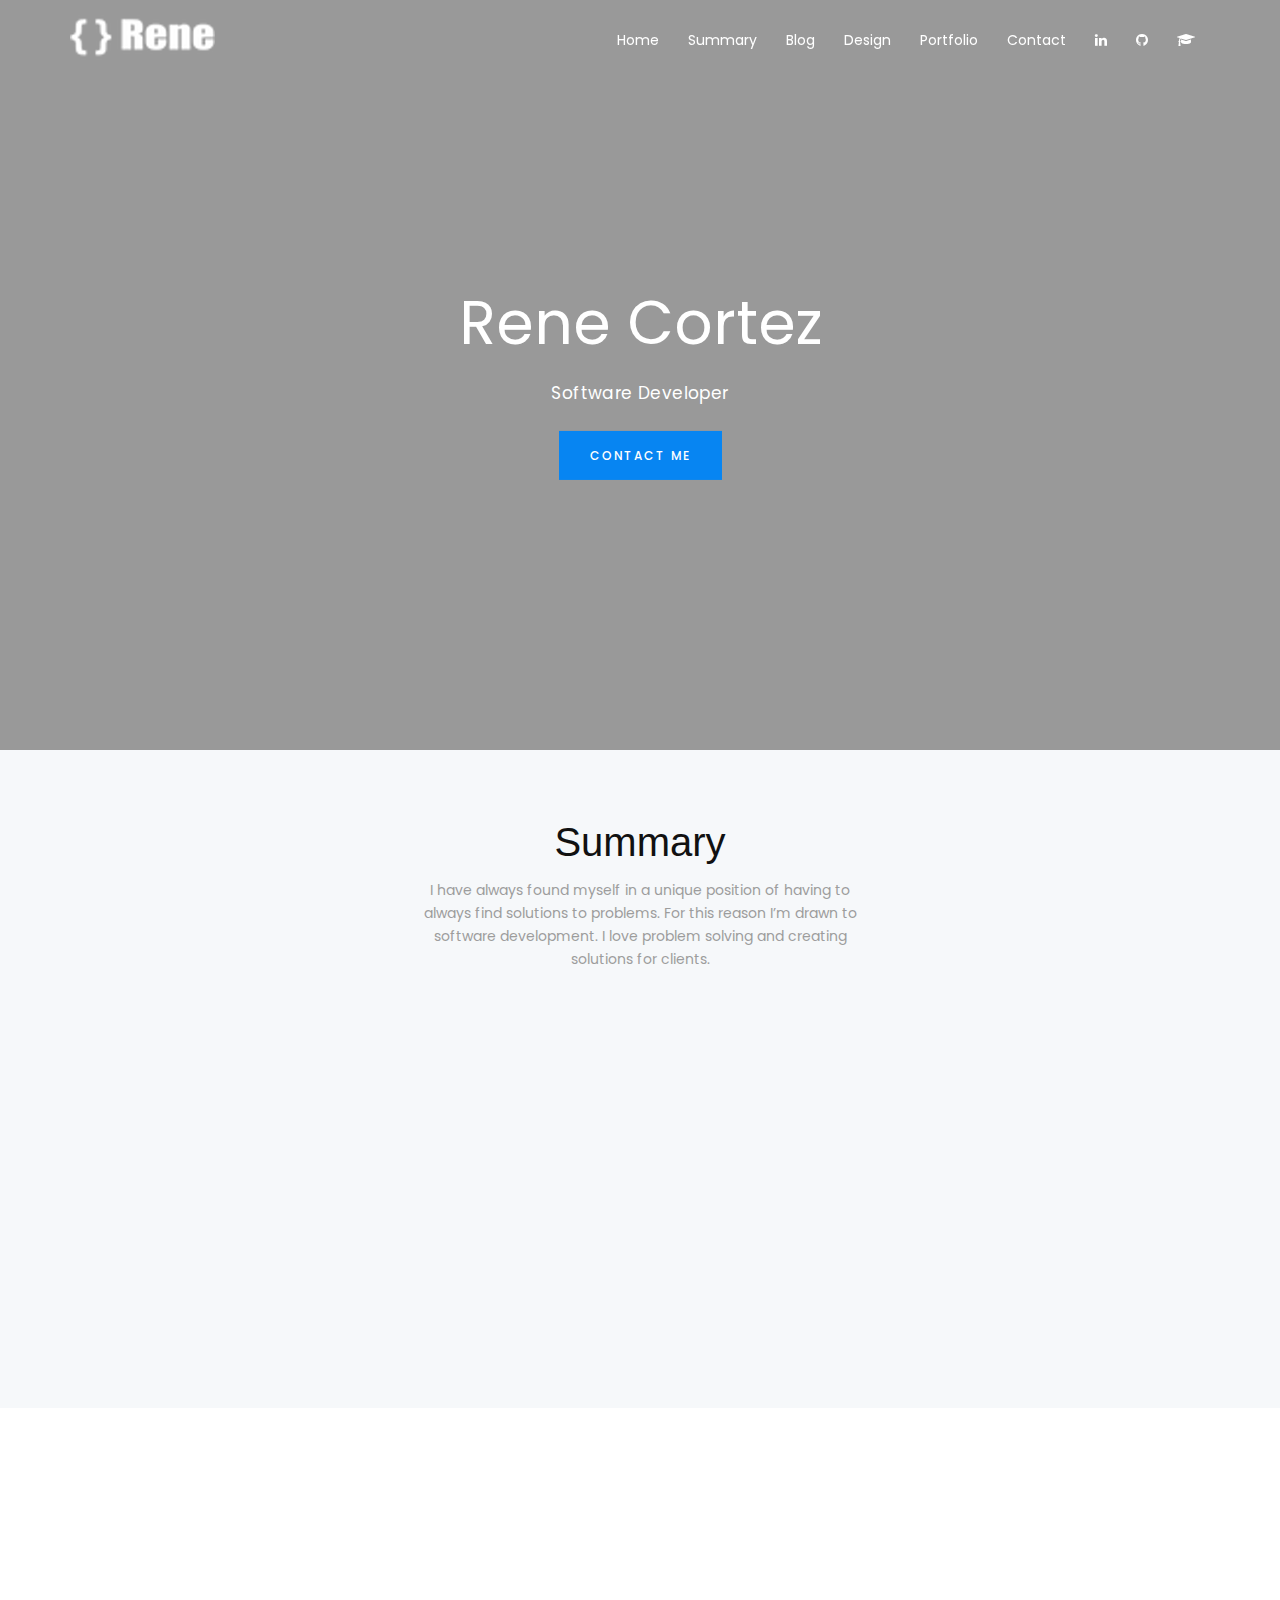
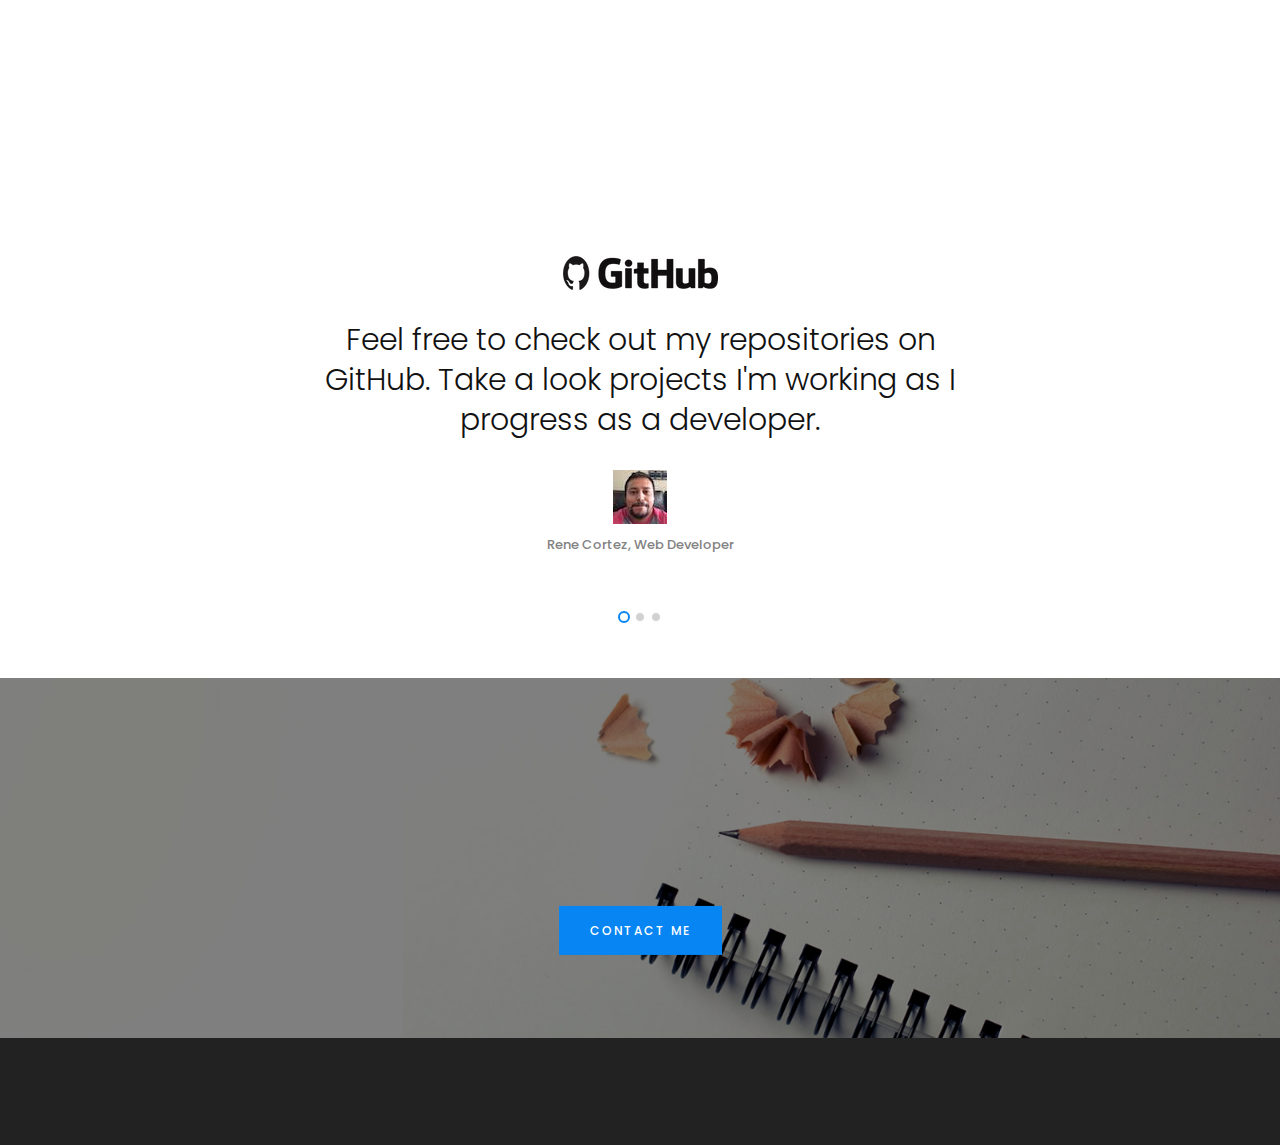
==== commit 177ff4f7: "changed back Get request" ====
--- a/index.html
+++ b/index.html
@@ -56,6 +56,7 @@
 											<li><a href="#contact">Contact</a></li>
 											<li><a href="https://www.linkedin.com/in/rene-cortez/" target="_blank"><i class="fa fa-linkedin"></i></a></li>
 											<li><a href="https://github.com/rcortezk9" target="_blank"><i class="fa fa-github"></i></a></li>
+											<li><a href="http://alumni.codeup.com/students/344" target="_blank"><i class="fa fa-graduation-cap"></i></a></li>
 										</ul>
 									</div><!--end menu-->
 								</div><!--end navbar-collapse--> 
@@ -209,7 +210,7 @@
 					<div class="row"> 
 						<div class="col-md-6">
 							<div class="row">
-								<a href="assets/Projects/simple-simon-pinn/index.html" target="_blank"><div class="price-table col-sm-6 flex fadeInUp animated" data-wow-delay="0.1s">
+								<a href="simple-simmon.html" target="_blank"><div class="price-table col-sm-6 flex fadeInUp animated" data-wow-delay="0.1s">
 									<i class="fa fa-life-ring"></i>
 									<h6>Simple Simon</h6>
 									<SPAN class="dollar">PLAY</SPAN>
@@ -223,7 +224,7 @@
 									</ul>
 								</div></a><!--price-table-->
 
-								<a href="assets/Projects/weather-app/weather_map.html" target="_blank"><div class="price-table col-sm-6 flex fadeInUp animated" data-wow-delay="0.3s">
+								<a href="weather_map.html" target="_blank"><div class="price-table col-sm-6 flex fadeInUp animated" data-wow-delay="0.3s">
 									<i class="fa fa-sun-o"></i>
 									<h6>Weather App</h6>
 									<span class="dollar">VIEW</span>
@@ -244,7 +245,7 @@
 
 						<div class="col-md-6">
 							<div class="row">
-								<a href="assets/Projects/calculator/calculator.html" target="_blank"><div class="price-table col-sm-6 flex fadeInUp animated" data-wow-delay="0.5s">
+								<a href="calculator.html" target="_blank"><div class="price-table col-sm-6 flex fadeInUp animated" data-wow-delay="0.5s">
 									<i class="fa fa-calculator"></i>
 									<h6>Calculator</h6>
 									<span class="dollar">VIEW</span>
@@ -372,6 +373,7 @@
 						<div class="social copyright flex fadeInUp animated">
 							<a href="https://www.linkedin.com/in/rene-cortez/" target="_blank"><i class="fa fa-linkedin"></i></a>
 							<a href="https://github.com/rcortezk9" target="_blank"><i class="fa fa-github"></i></a>
+							<a href="http://alumni.codeup.com/students/344" target="_blank"><i class="fa fa-graduation-cap"></i></a>
 						</div><!--end social-->
 					</div><!--end col-md-3-->
 			</div><!--end row-->
--- a/assets/css/new-style-blue.css
+++ b/assets/css/new-style-blue.css
@@ -1 +1 @@
-body{font-family:Poppins,Arial sans-serif;font-size:14px;line-height:1.42857143;color:#828282;background-color:#fff;margin:0;padding:0;overflow-x:hidden;-webkit-font-smoothing:antialiased}ul{margin:0;padding:0;list-style:none}h1{font-size:60px}h2{color:#111;font-weight:300;margin-bottom:30px}h3,h4,h5{color:#333c4d;font-weight:400;margin-bottom:20px}p{font-family:Poppins,sans-serif;font-weight:400;font-size:14px;line-height:23px;color:#828282;padding-bottom:15px}@font-face{font-family:FontAwesome;src:local('FontAwesome')}ul li{font-family:Poppins,sans-serif;font-size:15px;line-height:27px;list-style-type:none;color:#828282}a{color:#828282}a:hover{color:#0785f2}a h4:hover{text-decoration:underline}img{max-width:100%;height:auto}.branding img#logo{max-width:initial;margin-left:-15px}.clear{clear:both}.container{padding-right:15px;padding-left:15px;margin-right:auto;margin-left:auto}.caption{text-align:center;margin-bottom:70px}.btn-cta-primary{color:#fff!important;padding:15px 30px!important;border-radius:0;font-size:12px;letter-spacing:2px;transition:all .2s ease-in-out;position:relative;margin-top:25px;text-transform:uppercase;font-weight:500}.btn-cta-blue{background-color:#0785f2}.btn-cta-blue:hover{background-color:#fff;color:#0785f2!important}a.more{transition:all .2s ease-in-out;font-size:14px!important;margin-top:10px;font-weight:400}a.more:hover *{color:#0785f2;padding-left:10px}a.more i.fa{font-size:15px!important;font-weight:700;border:none;cursor:pointer;margin-right:5px;transition:all .2s ease-in-out}a.more i.fa:hover{color:#009be3}#top-nav{transition:all .2s linear 0s}.navbar-fixed-top{background-color:transparent;border:none}.navbar-fixed-top li a{color:#fff;font-size:14px;font-weight:400;transition:color .3s,border .3s}.navbar-fixed-top .navbar-nav .activenav a{color:#fff;border-bottom:1px solid #fff}.navbar-nav>li>a{border-bottom:1px solid transparent;transition:color .3s,border .3s}.navbar-fixed-top .navbar-nav>li>a:hover{border-bottom:1px solid #fff}.fixed-header{background:#fff!important;box-shadow:0 6px 4px -4px rgba(0,0,0,.1)}.fixed-header .navbar-nav>li>a{color:#828282;opacity:1}.fixed-header .navbar-nav .activenav a{color:#222!important;border-bottom:1px solid #0785f2}.fixed-header .navbar-nav .activenav a:hover{border-bottom:1px solid #0785f2}.fixed-header .navbar-nav>li>a:hover{border-bottom:1px solid #111}#top-nav.navbar-scroll-changed{background:0 0;margin:0 auto;border:0;padding-top:15px;padding-bottom:15px}.hero-overlay{background:rgba(0,0,0,.4);height:700px;top:0;left:0;bottom:0;right:0}.hero-image{margin-bottom:0}.hero-image #home{background:url(../images/home-hero-2.jpg) center no-repeat;position:relative;width:100%;background-size:cover;overflow:hidden}.main-message{position:absolute;text-align:center;top:50%;transform:translateY(-50%);-o-transform:translateY(-50%);-webkit-transform:translateY(-50%);-moz-transform:translateY(-50%);-ms-transform:translateY(-50%);width:100%}.main-message h1{font-family:Poppins,Arial sans-serif;font-weight:400;font-size:60px;color:#fff}.title{text-align:center;margin-bottom:70px}.title p{font-size:14px;color:#9d9d9d}.title h2{margin-bottom:15px!important}p.description{font-size:14px;font-weight:400;text-align:center!important;padding-bottom:5px;max-width:450px;margin:0 auto}p.description-image{color:#fff;font-size:17px;font-weight:400;letter-spacing:.4px;padding:15px 230px;line-height:25px}.zig-zag{margin-bottom:100px}.zig-zag h2{margin-top:70px}.zig-zag-right h2,.zig-zag-right p{text-align:right}#features{margin-bottom:70px;padding-top:50px;background-color:#f6f8fa}#features i.fa{font-size:50px;color:#0785f2;position:relative;text-align:center;margin-bottom:10px}#features h3{color:#222}#features .caption p{padding-left:10px;padding-right:10px}#testimonials .carousel-indicators li{background-color:#000;background-color:rgba(70,70,70,.25)}#testimonials .carousel-indicators .active{background-color:transparent;border:2px solid #0785f2}.carousel-inner .item{min-height:320px}#testimonials .carousel-inner blockquote{font-size:30px;line-height:40px;margin:0;font-weight:300;color:#111}.carousel-indicators{top:110%}a.company img{margin:0 auto 30px;width:auto}span.author{font-size:13px;color:#828282!important;font-weight:500}span.author img{display:block;height:54px;margin:30px auto 10px;width:auto}#services a img{transition:all .2s ease-in-out;border:2px solid #fff}#services a img:hover{border:2px solid #0785f2}#plan{padding-bottom:70px}.price-table{padding-top:40px;padding-bottom:30px;text-align:center;background-color:#fff;border:1px solid #d6d6d6;transition:all .2s ease-in-out;cursor:pointer;margin-left:0}.price-table i.fa{color:#d6d6d6;font-size:40px}.price-table h6{letter-spacing:2px;text-transform:uppercase;color:#828282;font-weight:400}span.price{font-size:70px;font-weight:300;color:#333c4d}span.dollar{vertical-align:top;font-size:40px!important;display:inline-block;margin-top:15px;color:#222}.price-table ul.features{margin-top:10px}.price-table ul.features li{font-size:14px;line-height:37px}.price-table:hover{background-color:#0785f2;margin-top:-20px;z-index:10;border:none}.price-table:hover *{color:#fff!important}#contact h2{color:#fff}@media (max-width:1024px){.hero-overlay{height:550px}}@media (min-width:1024px){.hero-overlay{height:750px}}@media (max-width:768px){.hero-overlay{height:450px}.navbar-fixed-top{background:#fff!important;box-shadow:0 6px 4px -4px rgba(0,0,0,.1)}.navbar-default .navbar-nav>li>a{color:#828282;opacity:1;line-height:20px!important;margin-left:0!important}.navbar-fixed-top .navbar-toggle .icon-bar{background-color:#757d8a!important}.navbar-fixed-top .navbar-nav .activenav a{color:#222;border-bottom:1px solid #0785f2}}@media (max-width:990px){p.description-image{padding:0!important}}@media (max-width:990px){.zig-zag{text-align:center;margin-bottom:40px}.zig-zag-right *{text-align:center!important;margin-bottom:20px}.carousel-indicators{position:relative;clear:both;margin-bottom:30px;left:50%}}@media (max-width:450px){.social{float:left!important;margin-bottom:20px;margin-top:-15px}.zig-zag h2{margin-top:30px}}@media (max-width:650px){.footer-section{text-align:center!important}p.copyright{float:none!important;margin-left:0!important}.social{float:none!important}.marketing-action h1{font-size:35px;font-weight:400}}@media (max-width:768px){.price-table{margin:30px!important}}@media (max-width:600px){.main-message h1{font-size:40px!important}}.marketing-action{position:relative;background:url(../images/pencil.jpg) center no-repeat;width:100%;height:100%;background-size:cover;overflow:hidden}.marketing-action .overlay{background:rgba(0,0,0,.5);top:0;left:0;bottom:0;right:0;height:360px}.marketing-action .text{position:absolute;text-align:center;top:48%;transform:translateY(-50%);-o-transform:translateY(-50%);-webkit-transform:translateY(-50%);-moz-transform:translateY(-50%);-ms-transform:translateY(-50%);width:100%;padding-left:15px;padding-right:15px}.marketing-action h1{margin-bottom:15px!important;margin-top:0}.marketing-action .text h1{color:#fff}.btn-cta-buy{background-color:#0785f2;margin-top:0}.btn-cta-buy:hover{background-color:#fff;color:#0785f2!important;margin-top:0}#footer{margin-bottom:0;background-color:#222;padding-top:50px}.footer-section{margin-bottom:30px}img.logo-footer{margin-top:-15px}p.copyright{float:left;margin-left:-30px}.social{float:right;margin-right:-15px}.social a{padding-right:15px;font-size:19px}+body{font-family:Poppins,Arial sans-serif;font-size:14px;line-height:1.42857143;color:#828282;background-color:#fff;margin:0;padding:0;overflow-x:hidden;-webkit-font-smoothing:antialiased}ul{margin:0;padding:0;list-style:none}h1{font-size:60px}h2{color:#111;font-weight:300;margin-bottom:30px}h3,h4,h5{color:#333c4d;font-weight:400;margin-bottom:20px}p{font-family:Poppins,sans-serif;font-weight:400;font-size:14px;line-height:23px;color:#828282;padding-bottom:15px}@font-face{font-family:FontAwesome;src:local('FontAwesome')}ul li{font-family:Poppins,sans-serif;font-size:15px;line-height:27px;list-style-type:none;color:#828282}a{color:#828282}a:hover{color:#0785f2}a h4:hover{text-decoration:underline}img{max-width:100%;height:auto}.branding img#logo{max-width:initial;margin-left:-15px}.clear{clear:both}.container{padding-right:15px;padding-left:15px;margin-right:auto;margin-left:auto}.caption{text-align:center;margin-bottom:70px}.btn-cta-primary{color:#fff!important;padding:15px 30px!important;border-radius:0;font-size:12px;letter-spacing:2px;transition:all .2s ease-in-out;position:relative;margin-top:25px;text-transform:uppercase;font-weight:500}.btn-cta-blue{background-color:#0785f2}.btn-cta-blue:hover{background-color:#fff;color:#0785f2!important}a.more{transition:all .2s ease-in-out;font-size:14px!important;margin-top:10px;font-weight:400}a.more:hover *{color:#0785f2;padding-left:10px}a.more i.fa{font-size:15px!important;font-weight:700;border:none;cursor:pointer;margin-right:5px;transition:all .2s ease-in-out}a.more i.fa:hover{color:#009be3}#top-nav{transition:all .2s linear 0s}.navbar-fixed-top{background-color:transparent;border:none}.navbar-fixed-top li a{color:#fff;font-size:14px;font-weight:400;transition:color .3s,border .3s}.navbar-fixed-top .navbar-nav .activenav a{color:#fff;border-bottom:1px solid #fff}.navbar-nav>li>a{border-bottom:1px solid transparent;transition:color .3s,border .3s}.navbar-fixed-top .navbar-nav>li>a:hover{border-bottom:1px solid #fff}.fixed-header{background:#fff!important;box-shadow:0 6px 4px -4px rgba(0,0,0,.1)}.fixed-header .navbar-nav>li>a{color:#828282;opacity:1}.fixed-header .navbar-nav .activenav a{color:#222!important;border-bottom:1px solid #0785f2}.fixed-header .navbar-nav .activenav a:hover{border-bottom:1px solid #0785f2}.fixed-header .navbar-nav>li>a:hover{border-bottom:1px solid #111}#top-nav.navbar-scroll-changed{background:0 0;margin:0 auto;border:0;padding-top:15px;padding-bottom:15px}.hero-overlay{background:rgba(0,0,0,.4);height:700px;top:0;left:0;bottom:0;right:0}.hero-image{margin-bottom:0}.hero-image #home{background:url(../images/home-hero-2.png) center no-repeat;position:relative;width:100%;background-size:cover;overflow:hidden}.main-message{position:absolute;text-align:center;top:50%;transform:translateY(-50%);-o-transform:translateY(-50%);-webkit-transform:translateY(-50%);-moz-transform:translateY(-50%);-ms-transform:translateY(-50%);width:100%}.main-message h1{font-family:Poppins,Arial sans-serif;font-weight:400;font-size:60px;color:#fff}.title{text-align:center;margin-bottom:70px}.title p{font-size:14px;color:#9d9d9d}.title h2{margin-bottom:15px!important}p.description{font-size:14px;font-weight:400;text-align:center!important;padding-bottom:5px;max-width:450px;margin:0 auto}p.description-image{color:#fff;font-size:17px;font-weight:400;letter-spacing:.4px;padding:15px 230px;line-height:25px}.zig-zag{margin-bottom:100px}.zig-zag h2{margin-top:70px}.zig-zag-right h2,.zig-zag-right p{text-align:right}#features{margin-bottom:70px;padding-top:50px;background-color:#f6f8fa}#features i.fa{font-size:50px;color:#0785f2;position:relative;text-align:center;margin-bottom:10px}#features h3{color:#222}#features .caption p{padding-left:10px;padding-right:10px}#testimonials .carousel-indicators li{background-color:#000;background-color:rgba(70,70,70,.25)}#testimonials .carousel-indicators .active{background-color:transparent;border:2px solid #0785f2}.carousel-inner .item{min-height:320px}#testimonials .carousel-inner blockquote{font-size:30px;line-height:40px;margin:0;font-weight:300;color:#111}.carousel-indicators{top:110%}a.company img{margin:0 auto 30px;width:auto}span.author{font-size:13px;color:#828282!important;font-weight:500}span.author img{display:block;height:54px;margin:30px auto 10px;width:auto}#services a img{transition:all .2s ease-in-out;border:2px solid #fff}#services a img:hover{border:2px solid #0785f2}#plan{padding-bottom:70px}.price-table{padding-top:40px;padding-bottom:30px;text-align:center;background-color:#fff;border:1px solid #d6d6d6;transition:all .2s ease-in-out;cursor:pointer;margin-left:0}.price-table i.fa{color:#d6d6d6;font-size:40px}.price-table h6{letter-spacing:2px;text-transform:uppercase;color:#828282;font-weight:400}span.price{font-size:70px;font-weight:300;color:#333c4d}span.dollar{vertical-align:top;font-size:40px!important;display:inline-block;margin-top:15px;color:#222}.price-table ul.features{margin-top:10px}.price-table ul.features li{font-size:14px;line-height:37px}.price-table:hover{background-color:#0785f2;margin-top:-20px;z-index:10;border:none}.price-table:hover *{color:#fff!important}#contact h2{color:#fff}@media (max-width:1024px){.hero-overlay{height:550px}}@media (min-width:1024px){.hero-overlay{height:750px}}@media (max-width:768px){.hero-overlay{height:450px}.navbar-fixed-top{background:#fff!important;box-shadow:0 6px 4px -4px rgba(0,0,0,.1)}.navbar-default .navbar-nav>li>a{color:#828282;opacity:1;line-height:20px!important;margin-left:0!important}.navbar-fixed-top .navbar-toggle .icon-bar{background-color:#757d8a!important}.navbar-fixed-top .navbar-nav .activenav a{color:#222;border-bottom:1px solid #0785f2}}@media (max-width:990px){p.description-image{padding:0!important}}@media (max-width:990px){.zig-zag{text-align:center;margin-bottom:40px}.zig-zag-right *{text-align:center!important;margin-bottom:20px}.carousel-indicators{position:relative;clear:both;margin-bottom:30px;left:50%}}@media (max-width:450px){.social{float:left!important;margin-bottom:20px;margin-top:-15px}.zig-zag h2{margin-top:30px}}@media (max-width:650px){.footer-section{text-align:center!important}p.copyright{float:none!important;margin-left:0!important}.social{float:none!important}.marketing-action h1{font-size:35px;font-weight:400}}@media (max-width:768px){.price-table{margin:30px!important}}@media (max-width:600px){.main-message h1{font-size:40px!important}}.marketing-action{position:relative;background:url(../images/pencil.jpg) center no-repeat;width:100%;height:100%;background-size:cover;overflow:hidden}.marketing-action .overlay{background:rgba(0,0,0,.5);top:0;left:0;bottom:0;right:0;height:360px}.marketing-action .text{position:absolute;text-align:center;top:48%;transform:translateY(-50%);-o-transform:translateY(-50%);-webkit-transform:translateY(-50%);-moz-transform:translateY(-50%);-ms-transform:translateY(-50%);width:100%;padding-left:15px;padding-right:15px}.marketing-action h1{margin-bottom:15px!important;margin-top:0}.marketing-action .text h1{color:#fff}.btn-cta-buy{background-color:#0785f2;margin-top:0}.btn-cta-buy:hover{background-color:#fff;color:#0785f2!important;margin-top:0}#footer{margin-bottom:0;background-color:#222;padding-top:50px}.footer-section{margin-bottom:30px}img.logo-footer{margin-top:-15px}p.copyright{float:left;margin-left:-30px}.social{float:right;margin-right:-15px}.social a{padding-right:15px;font-size:19px}